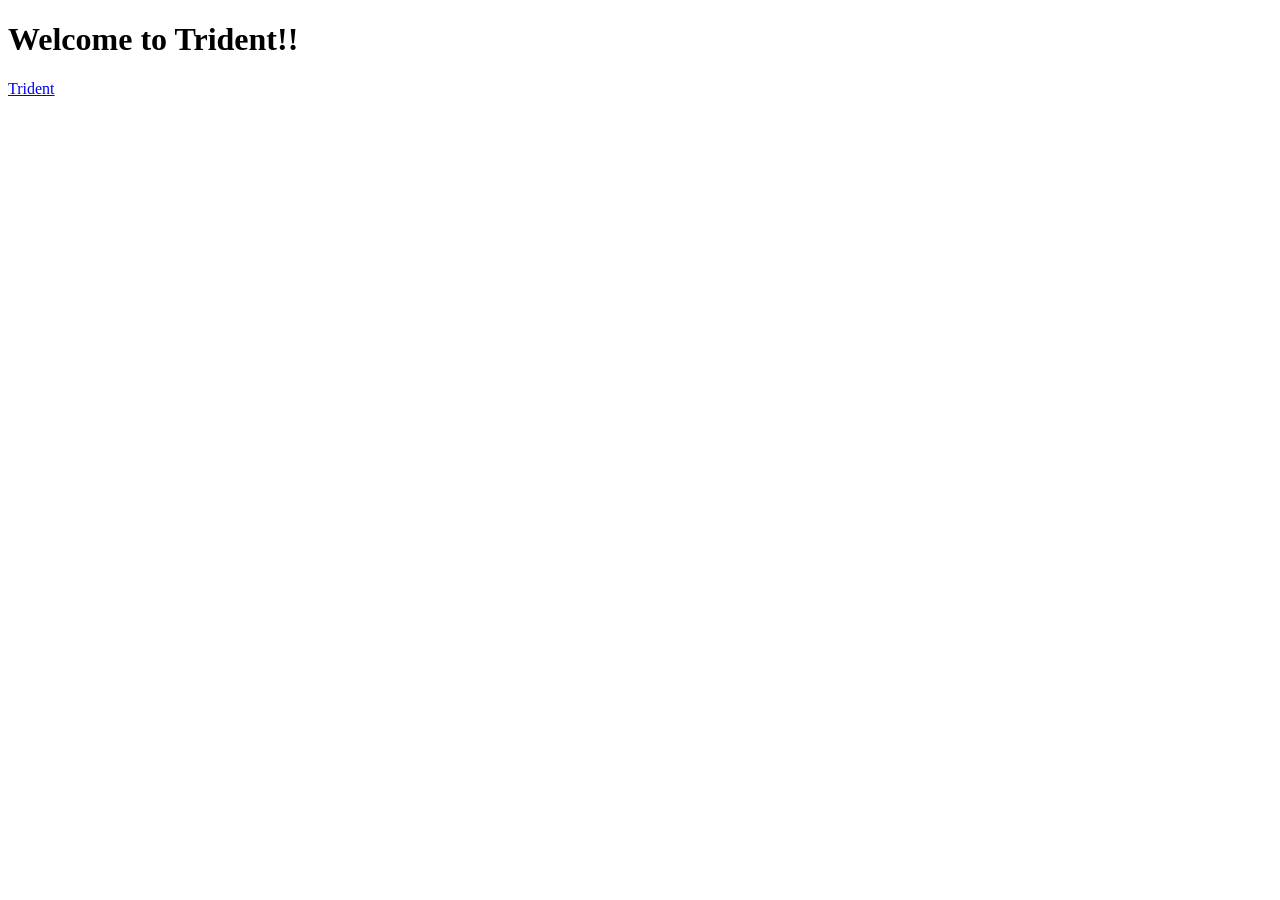
==== index.html @ 462fc09e "Add files via upload" ====
<!DOCTYPE html>
<html lang="en" dir="ltr">
  <head>
    <meta charset="utf-8">
    <title>Home Page</title>
  </head>
  <body>
    <h1>Welcome to Trident!!</h1>
    <a href="pubg.html">Trident</a>
  </body>
</html>
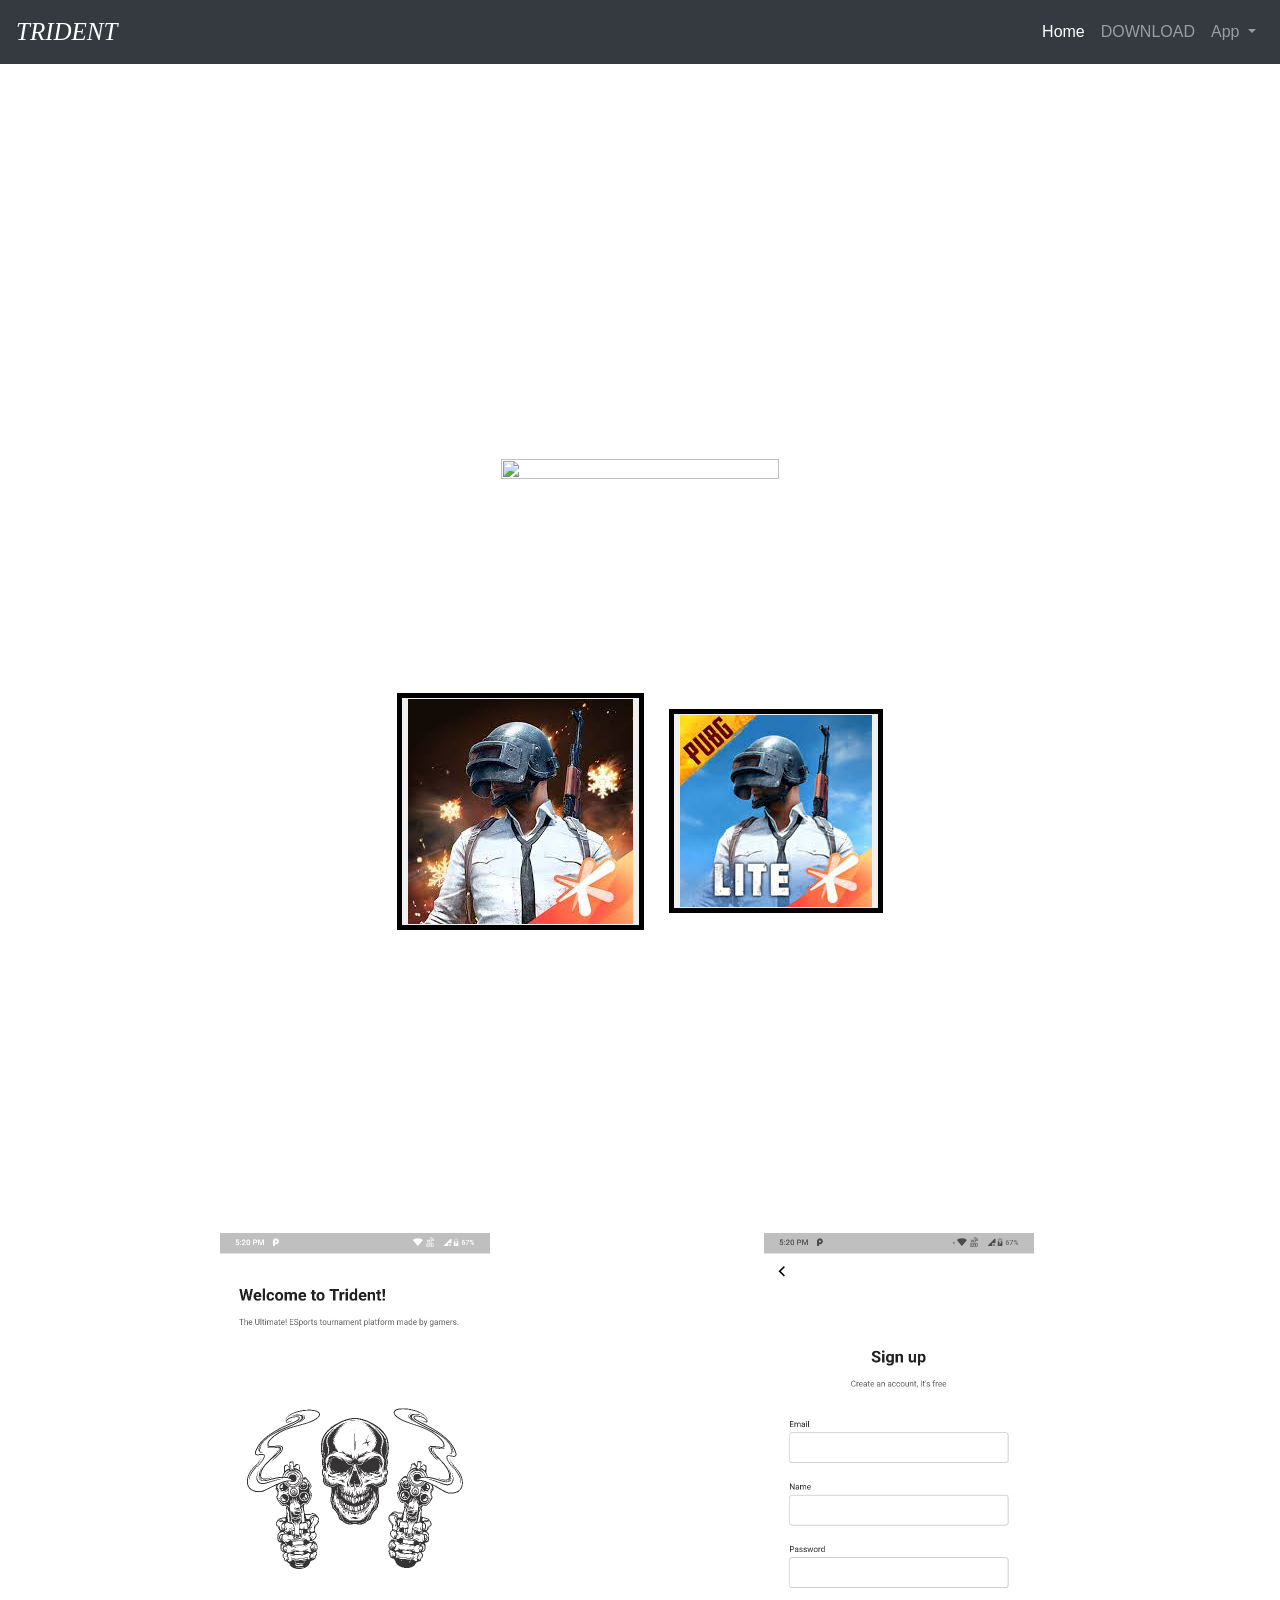
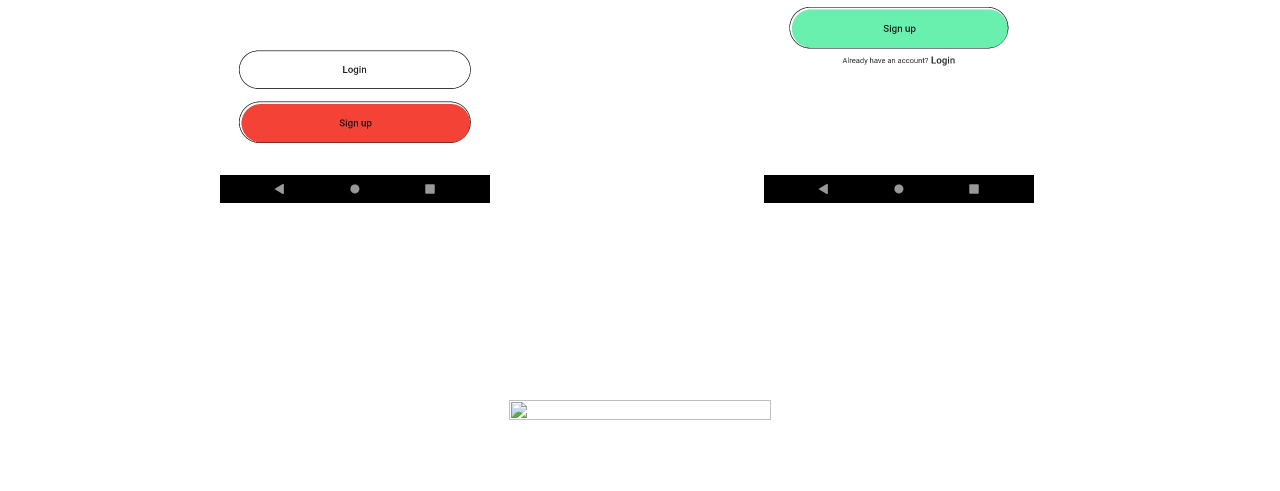
==== commit fd1c1e90: "Rename pubg.html to index.html" ====
--- a/index.html
+++ b/index.html
@@ -1,11 +1,126 @@
-<!DOCTYPE html>
-<html lang="en" dir="ltr">
-  <head>
-    <meta charset="utf-8">
-    <title>Home Page</title>
-  </head>
-  <body>
-    <h1>Welcome to Trident!!</h1>
-    <a href="pubg.html">Trident</a>
-  </body>
-</html>
+<!DOCTYPE html>
+<html lang="en" dir="ltr">
+  <head>
+
+    <title>Trident</title>
+    <meta charset="utf-8" name="viewport"
+        content= "width=device-width, initial-scale=1.0"> 
+    <link rel="stylesheet" href="https://stackpath.bootstrapcdn.com/bootstrap/4.1.3/css/bootstrap.min.css"
+    integrity="sha384-MCw98/SFnGE8fJT3GXwEOngsV7Zt27NXFoaoApmYm81iuXoPkFOJwJ8ERdknLPMO" crossorigin="anonymous">
+  </head>
+  <body>
+    <link rel="stylesheet" href="pubg.css">
+    <div class="scrolling-wrapper">
+
+    <nav class="navbar navbar-expand-lg navbar-dark bg-dark navbar-fixed-top">
+
+        <a class="navbar-brand" href="#">TRIDENT</a>
+
+        <!-- Brand and toggle get grouped for better mobile display -->
+        <!-- This is the actual code that creates the "hamburger icon" -->
+        <!-- The data-target grabs ids to put into the icon -->
+        <button class="navbar-toggler" type="button" data-toggle="collapse" data-target="#bs-example-navbar-collapse-1" aria-controls="bs-example-navbar-collapse-1" aria-expanded="false" aria-label="Toggle navigation">
+          <span class="navbar-toggler-icon"></span>
+        </button>
+
+
+
+
+          <!-- STUFF ON THE RIGHT -->
+          <div class="navbar-nav ml-auto">
+            <!-- Anything inside of collapse navbar-collapse goes into the "hamburger" -->
+            <div class="collapse navbar-collapse" id="bs-example-navbar-collapse-1">
+              <div class="navbar-nav">
+
+                <!-- the span class "sr-only" tells screen readers that Home is the active link, for accessibility -->
+                <a class="nav-item nav-link active" href="#">Home <span class="sr-only">(current)</span></a>
+                <a class="nav-item nav-link" href="#">DOWNLOAD</a>
+
+                <!-- DROPDOWN MENU -->
+                <div class="nav-item dropdown">
+                  <a class="nav-link dropdown-toggle" href="#" id="navbar-dropdown-menu" role="button" data-toggle="dropdown" aria-haspopup="true" aria-expanded="false">
+                    App
+                  </a>
+                  <div class="dropdown-menu" aria-labelledby="navbar-dropdown-menu">
+                    <a class="dropdown-item" href="#">SCREENSHOTS</a>
+                    <a class="dropdown-item" href="#">FEATURES</a>
+                </div>
+
+              </div> <!-- /.navbar-nav, left-hand content -->
+          </div> <!-- /.navbar-nav, right-hand content -->
+
+        </div> <!-- /.navbar-collapse -->
+
+    </nav>
+
+    <div class="container">
+        <h1>Welcome to Trident!</h1>
+        <h2>The Ultimate ESports tournament <br> platform made by gamers.</h2>
+        <p></p>
+        <p></p>
+        <p></p>
+        <p>Are you addicted to Online Games? Have you ever thought of earning through Online Gaming or from Playing Mobile Games? <br> What if you were rewarded for playing your favorite games and that too of which you are addicted to? <br> Well, <b>Trident</b> is the Platform which makes this possible.</p>
+        <a href="#"><img class="download" src="https://playerzon.com/asset/download.png" alt=""></a>
+
+    </div>
+
+    <div class="jumbotron">
+      <div class="container">
+        <h2>Available games and contests:</h2>
+
+
+
+          <button id="one" class="pubg" type="button" ><img src="[data-uri]" alt=""></button>
+
+
+          <button id="two" class="lite" type="button" ><img src="[data-uri]" alt=""></button>
+
+        </div>
+      </div>
+
+
+    <div class="jumbotron">
+      <div class="container">
+        <h2>APP SCREENSHOTS!</h2>
+
+        <div id="carousel">
+          <div id="container">
+            <div class="slide">
+                <img src="welcome.jpeg" style="max-height:50%; max-width:50%"/>
+            </div>
+            <div class="slide">
+                <img src="signup.jpeg" style="max-height:50%; max-width:50%"/>
+            </div>
+            <div class="slide">
+                <img src="login.jpeg" style="max-height:50%; max-width:50%"/>
+            </div>
+            <div class="slide">
+                <img src="username.jpeg" style="max-height:50%; max-width:50%"/>
+            </div>
+            <div class="slide">
+                <img src="page.jpeg" style="max-height:50%; max-width:50%"/>
+            </div>
+            <div class="slide">
+                <img src="page1.jpeg" style="max-height:50%; max-width:50%"/>
+            </div>
+
+
+            <div id="ready" class="jumbotron">
+
+                <h2 class="ready">Are you ready? Give it a try!!!</h2>
+                <a href="#"><img class="download" src="https://playerzon.com/asset/download.png" alt=""></a>
+
+            </div>
+          </div>
+
+
+        </div>
+
+      </div>
+    </div>
+
+
+
+    </div>
+</body>
+</html>
--- a/pubg.css
+++ b/pubg.css
@@ -0,0 +1,108 @@
+h1{
+  font-size: 80px;
+  height: 110px;
+  color: white;
+}
+h2{
+  font-size: 50px;
+  height: 125px;
+  color: white;
+}
+p{
+  font-size: 20px;
+  color: white;
+}
+.container{
+  text-align: center;
+}
+body{
+  background: url(background.png) no-repeat center center fixed;
+  -webkit-background-size: cover;
+  -moz-background-size: cover;
+  -o-background-size: cover;
+  background-size: cover;
+}
+.navbar-brand{
+  color: white;
+}
+
+.download{
+  height: 50%;
+  width: 50%;
+}
+
+#abc:hover{
+    -webkit-transform: scale(1.05);/*Grows in size like Angry Birds button*/
+    -moz-transform: scale(1.05);
+    -ms-transform: scale(1.05);
+    -o-transform: scale(1.05);
+}
+.jumbotron{
+  background-color: rgb(0,0,0,0);
+}
+body, html {
+  height: 100%;
+}
+
+.parallax {
+  /* The image used */
+  background-image: url("img_parallax.jpg");
+
+  /* Full height */
+  height: 100%;
+
+  /* Create the parallax scrolling effect */
+  background-attachment: fixed;
+  background-position: center;
+  background-repeat: no-repeat;
+  background-size: cover;
+}
+
+.pubg{
+  border: 5px solid black;
+  margin: 10px;
+}
+.lite{
+  border: 5px solid black;
+  margin: 10px;
+}
+#one:hover{
+    -webkit-transform: scale(1.05);/*Grows in size like Angry Birds button*/
+    -moz-transform: scale(1.05);
+    -ms-transform: scale(1.05);
+    -o-transform: scale(1.05);
+}
+#two:hover{
+    -webkit-transform: scale(1.05);/*Grows in size like Angry Birds button*/
+    -moz-transform: scale(1.05);
+    -ms-transform: scale(1.05);
+    -o-transform: scale(1.05);
+}
+#carousel {
+    width: 100%;
+    height: 100px;
+
+    overflow: visible;
+    white-space:nowrap;
+}
+
+#carousel .slide {
+    display: inline-block;
+}
+.slide:hover{
+    -webkit-transform: scale(1.05);/*Grows in size like Angry Birds button*/
+    -moz-transform: scale(1.05);
+    -ms-transform: scale(1.05);
+    -o-transform: scale(1.05);
+}
+.navbar-brand{
+  font-size: 25px;
+  font-style: italic;
+  font-family: fantasy;
+}
+#ready{
+  background-color: rgba(0, 0, 0, 0);
+}
+.ready{
+  color: white;
+}
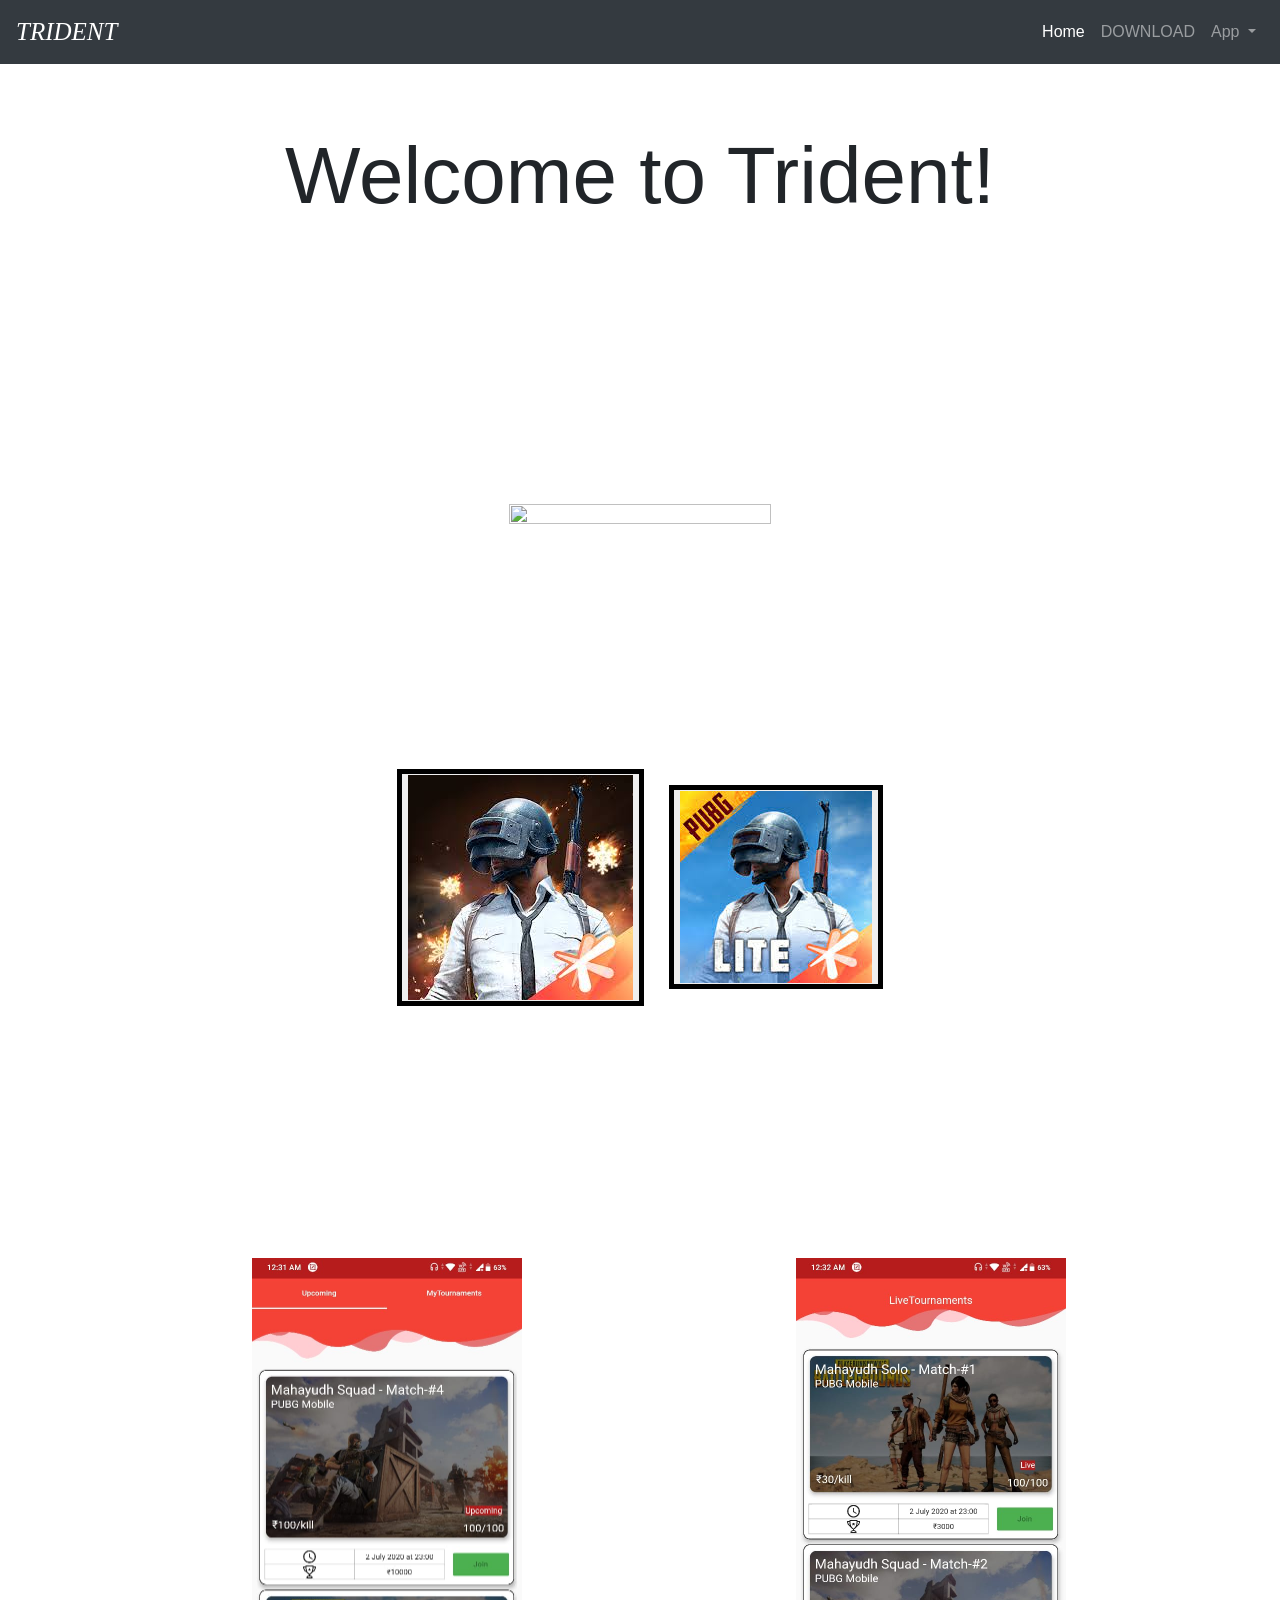
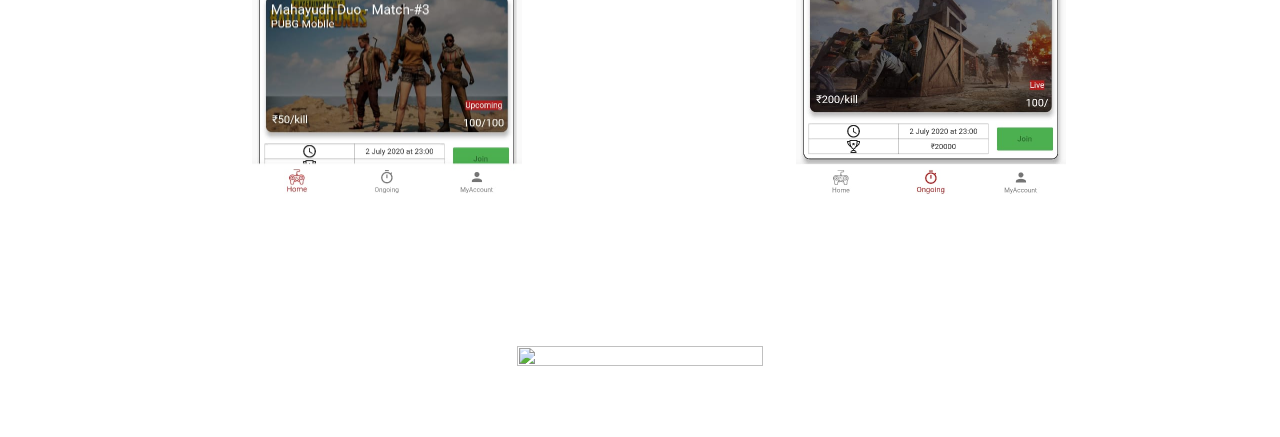
==== commit 4dd93162: "Add files via upload" ====
--- a/index.html
+++ b/index.html
@@ -1,126 +1,135 @@
-<!DOCTYPE html>
-<html lang="en" dir="ltr">
-  <head>
-
-    <title>Trident</title>
-    <meta charset="utf-8" name="viewport"
-        content= "width=device-width, initial-scale=1.0"> 
-    <link rel="stylesheet" href="https://stackpath.bootstrapcdn.com/bootstrap/4.1.3/css/bootstrap.min.css"
-    integrity="sha384-MCw98/SFnGE8fJT3GXwEOngsV7Zt27NXFoaoApmYm81iuXoPkFOJwJ8ERdknLPMO" crossorigin="anonymous">
-  </head>
-  <body>
-    <link rel="stylesheet" href="pubg.css">
-    <div class="scrolling-wrapper">
-
-    <nav class="navbar navbar-expand-lg navbar-dark bg-dark navbar-fixed-top">
-
-        <a class="navbar-brand" href="#">TRIDENT</a>
-
-        <!-- Brand and toggle get grouped for better mobile display -->
-        <!-- This is the actual code that creates the "hamburger icon" -->
-        <!-- The data-target grabs ids to put into the icon -->
-        <button class="navbar-toggler" type="button" data-toggle="collapse" data-target="#bs-example-navbar-collapse-1" aria-controls="bs-example-navbar-collapse-1" aria-expanded="false" aria-label="Toggle navigation">
-          <span class="navbar-toggler-icon"></span>
-        </button>
-
-
-
-
-          <!-- STUFF ON THE RIGHT -->
-          <div class="navbar-nav ml-auto">
-            <!-- Anything inside of collapse navbar-collapse goes into the "hamburger" -->
-            <div class="collapse navbar-collapse" id="bs-example-navbar-collapse-1">
-              <div class="navbar-nav">
-
-                <!-- the span class "sr-only" tells screen readers that Home is the active link, for accessibility -->
-                <a class="nav-item nav-link active" href="#">Home <span class="sr-only">(current)</span></a>
-                <a class="nav-item nav-link" href="#">DOWNLOAD</a>
-
-                <!-- DROPDOWN MENU -->
-                <div class="nav-item dropdown">
-                  <a class="nav-link dropdown-toggle" href="#" id="navbar-dropdown-menu" role="button" data-toggle="dropdown" aria-haspopup="true" aria-expanded="false">
-                    App
-                  </a>
-                  <div class="dropdown-menu" aria-labelledby="navbar-dropdown-menu">
-                    <a class="dropdown-item" href="#">SCREENSHOTS</a>
-                    <a class="dropdown-item" href="#">FEATURES</a>
-                </div>
-
-              </div> <!-- /.navbar-nav, left-hand content -->
-          </div> <!-- /.navbar-nav, right-hand content -->
-
-        </div> <!-- /.navbar-collapse -->
-
-    </nav>
-
-    <div class="container">
-        <h1>Welcome to Trident!</h1>
-        <h2>The Ultimate ESports tournament <br> platform made by gamers.</h2>
-        <p></p>
-        <p></p>
-        <p></p>
-        <p>Are you addicted to Online Games? Have you ever thought of earning through Online Gaming or from Playing Mobile Games? <br> What if you were rewarded for playing your favorite games and that too of which you are addicted to? <br> Well, <b>Trident</b> is the Platform which makes this possible.</p>
-        <a href="#"><img class="download" src="https://playerzon.com/asset/download.png" alt=""></a>
-
-    </div>
-
-    <div class="jumbotron">
-      <div class="container">
-        <h2>Available games and contests:</h2>
-
-
-
-          <button id="one" class="pubg" type="button" ><img src="[data-uri]" alt=""></button>
-
-
-          <button id="two" class="lite" type="button" ><img src="[data-uri]" alt=""></button>
-
-        </div>
-      </div>
-
-
-    <div class="jumbotron">
-      <div class="container">
-        <h2>APP SCREENSHOTS!</h2>
-
-        <div id="carousel">
-          <div id="container">
-            <div class="slide">
-                <img src="welcome.jpeg" style="max-height:50%; max-width:50%"/>
-            </div>
-            <div class="slide">
-                <img src="signup.jpeg" style="max-height:50%; max-width:50%"/>
-            </div>
-            <div class="slide">
-                <img src="login.jpeg" style="max-height:50%; max-width:50%"/>
-            </div>
-            <div class="slide">
-                <img src="username.jpeg" style="max-height:50%; max-width:50%"/>
-            </div>
-            <div class="slide">
-                <img src="page.jpeg" style="max-height:50%; max-width:50%"/>
-            </div>
-            <div class="slide">
-                <img src="page1.jpeg" style="max-height:50%; max-width:50%"/>
-            </div>
-
-
-            <div id="ready" class="jumbotron">
-
-                <h2 class="ready">Are you ready? Give it a try!!!</h2>
-                <a href="#"><img class="download" src="https://playerzon.com/asset/download.png" alt=""></a>
-
-            </div>
-          </div>
-
-
-        </div>
-
-      </div>
-    </div>
-
-
-
-    </div>
-</body>
-</html>
+<!DOCTYPE html>
+<html lang="en" dir="ltr">
+  <head>
+
+    <title>Trident</title>
+    <meta charset="utf-8">
+        <link rel="stylesheet" href="https://stackpath.bootstrapcdn.com/bootstrap/4.1.3/css/bootstrap.min.css"
+        integrity="sha384-MCw98/SFnGE8fJT3GXwEOngsV7Zt27NXFoaoApmYm81iuXoPkFOJwJ8ERdknLPMO" crossorigin="anonymous">
+
+        <script src="https://code.jquery.com/jquery-3.3.1.slim.min.js" integrity="sha384-q8i/X+965DzO0rT7abK41JStQIAqVgRVzpbzo5smXKp4YfRvH+8abtTE1Pi6jizo" crossorigin="anonymous"></script>
+        <!-- Latest compiled and minified JavaScript -->
+        <script src="https://stackpath.bootstrapcdn.com/bootstrap/4.1.3/js/bootstrap.min.js" integrity="sha384-ChfqqxuZUCnJSK3+MXmPNIyE6ZbWh2IMqE241rYiqJxyMiZ6OW/JmZQ5stwEULTy" crossorigin="anonymous"></script>
+
+        <link rel="stylesheet" href="pubg.css">
+
+  </head>
+  <body>
+    <div class="scrolling-wrapper">
+
+      <nav class="navbar navbar-expand-lg navbar-dark bg-dark navbar-fixed-top">
+
+          <a class="navbar-brand" href="#">TRIDENT</a>
+
+          <!-- Brand and toggle get grouped for better mobile display -->
+          <!-- This is the actual code that creates the "hamburger icon" -->
+          <!-- The data-target grabs ids to put into the icon -->
+          <button class="navbar-toggler" type="button" data-toggle="collapse" data-target="#bs-example-navbar-collapse-1" aria-controls="bs-example-navbar-collapse-1" aria-expanded="false" aria-label="Toggle navigation">
+            <span class="navbar-toggler-icon"></span>
+          </button>
+
+
+
+
+            <!-- STUFF ON THE RIGHT -->
+            <div class="navbar-nav ml-auto">
+              <!-- Anything inside of collapse navbar-collapse goes into the "hamburger" -->
+              <div class="collapse navbar-collapse" id="bs-example-navbar-collapse-1">
+                <div class="navbar-nav">
+
+                  <!-- the span class "sr-only" tells screen readers that Home is the active link, for accessibility -->
+                  <a class="nav-item nav-link active" href="#">Home <span class="sr-only">(current)</span></a>
+                  <a class="nav-item nav-link" href="#">DOWNLOAD</a>
+
+                  <!-- DROPDOWN MENU -->
+                  <div class="nav-item dropdown">
+                    <a class="nav-link dropdown-toggle" href="#" id="navbar-dropdown-menu" role="button" data-toggle="dropdown" aria-haspopup="true" aria-expanded="false">
+                      App
+                    </a>
+                    <div class="dropdown-menu" aria-labelledby="navbar-dropdown-menu">
+                      <a class="dropdown-item" href="#">SCREENSHOTS</a>
+                      <a class="dropdown-item" href="#">FEATURES</a>
+                  </div>
+
+                </div> <!-- /.navbar-nav, left-hand content -->
+            </div> <!-- /.navbar-nav, right-hand content -->
+
+          </div> <!-- /.navbar-collapse -->
+
+      </nav>
+
+    <div class="container">
+        <div class="jumbotron">
+          <h1>Welcome to Trident!</h1>
+          <h2>The Ultimate ESports tournament <br> platform made by gamers.</h2>
+          <p></p>
+          <p></p>
+          <p></p>
+          <p>Are you addicted to Online Games? Have you ever thought of earning through Online Gaming or from Playing Mobile Games? <br> What if you were rewarded for playing your favorite games and that too of which you are addicted to? <br> Well, <b>Trident</b> is the Platform which makes this possible.</p>
+          <a href="#"><img class="download" src="https://playerzon.com/asset/download.png" alt=""></a>
+        </div>
+
+    </div>
+
+    <div class="container ">
+      <div class="jumbotron">
+        <h2>Available games and contests:</h2>
+
+
+
+          <button id="one" class="pubg" type="button" ><img src="[data-uri]" alt=""></button>
+
+
+          <button id="two" class="lite" type="button" ><img src="[data-uri]" alt=""></button>
+
+        </div>
+      </div>
+
+
+    <div class="container">
+      <div class="jumbotron">
+        <h2>APP SCREENSHOTS!</h2>
+
+        <div id="carousel">
+          <div id="container">
+
+            <div class="slide">
+                <img src="page.jpeg" style="max-height:50%; max-width:50%"/>
+            </div>
+            <div class="slide">
+                <img src="page1.jpeg" style="max-height:50%; max-width:50%"/>
+            </div>
+            <div class="slide">
+                <img src="welcome.jpeg" style="max-height:50%; max-width:50%"/>
+            </div>
+            <div class="slide">
+                <img src="signup.jpeg" style="max-height:50%; max-width:50%"/>
+            </div>
+            <div class="slide">
+                <img src="login.jpeg" style="max-height:50%; max-width:50%"/>
+            </div>
+            <div class="slide">
+                <img src="username.jpeg" style="max-height:50%; max-width:50%"/>
+            </div>
+
+
+
+            <div id="ready" class="jumbotron">
+
+                <h2 class="ready">Are you ready? Give it a try!!!</h2>
+                <a href="#"><img class="download" src="https://playerzon.com/asset/download.png" alt=""></a>
+
+            </div>
+          </div>
+
+
+        </div>
+
+      </div>
+    </div>
+
+
+
+    </div>
+</body>
+</html>
--- a/pubg.css
+++ b/pubg.css
@@ -1,108 +1,100 @@
-h1{
-  font-size: 80px;
-  height: 110px;
-  color: white;
-}
-h2{
-  font-size: 50px;
-  height: 125px;
-  color: white;
-}
-p{
-  font-size: 20px;
-  color: white;
-}
-.container{
-  text-align: center;
-}
-body{
-  background: url(background.png) no-repeat center center fixed;
-  -webkit-background-size: cover;
-  -moz-background-size: cover;
-  -o-background-size: cover;
-  background-size: cover;
-}
-.navbar-brand{
-  color: white;
-}
-
-.download{
-  height: 50%;
-  width: 50%;
-}
-
-#abc:hover{
-    -webkit-transform: scale(1.05);/*Grows in size like Angry Birds button*/
-    -moz-transform: scale(1.05);
-    -ms-transform: scale(1.05);
-    -o-transform: scale(1.05);
-}
-.jumbotron{
-  background-color: rgb(0,0,0,0);
-}
-body, html {
-  height: 100%;
-}
-
-.parallax {
-  /* The image used */
-  background-image: url("img_parallax.jpg");
-
-  /* Full height */
-  height: 100%;
-
-  /* Create the parallax scrolling effect */
-  background-attachment: fixed;
-  background-position: center;
-  background-repeat: no-repeat;
-  background-size: cover;
-}
-
-.pubg{
-  border: 5px solid black;
-  margin: 10px;
-}
-.lite{
-  border: 5px solid black;
-  margin: 10px;
-}
-#one:hover{
-    -webkit-transform: scale(1.05);/*Grows in size like Angry Birds button*/
-    -moz-transform: scale(1.05);
-    -ms-transform: scale(1.05);
-    -o-transform: scale(1.05);
-}
-#two:hover{
-    -webkit-transform: scale(1.05);/*Grows in size like Angry Birds button*/
-    -moz-transform: scale(1.05);
-    -ms-transform: scale(1.05);
-    -o-transform: scale(1.05);
-}
-#carousel {
-    width: 100%;
-    height: 100px;
-
-    overflow: visible;
-    white-space:nowrap;
-}
-
-#carousel .slide {
-    display: inline-block;
-}
-.slide:hover{
-    -webkit-transform: scale(1.05);/*Grows in size like Angry Birds button*/
-    -moz-transform: scale(1.05);
-    -ms-transform: scale(1.05);
-    -o-transform: scale(1.05);
-}
-.navbar-brand{
-  font-size: 25px;
-  font-style: italic;
-  font-family: fantasy;
-}
-#ready{
-  background-color: rgba(0, 0, 0, 0);
-}
-.ready{
-  color: white;
-}
+h1{
+  font-size: 80px;
+  height: 100%;
+  width: 100%
+  color: white;
+}
+h2{
+  font-size: 50px;
+  height: 100%;
+  width: 100%;
+  color: white;
+}
+p{
+  font-size: 20px;
+  color: white;
+}
+.container{
+  text-align: center;
+  height: 100%;
+  width: 100%;
+}
+body{
+  background: url(background.png) no-repeat center center fixed;
+  -webkit-background-size: cover;
+  -moz-background-size: cover;
+  -o-background-size: cover;
+  background-size: cover;
+}
+.navbar-brand{
+  color: white;
+}
+
+.download{
+  height: 50%;
+  width: 50%;
+}
+
+#abc:hover{
+    -webkit-transform: scale(1.05);/*Grows in size like Angry Birds button*/
+    -moz-transform: scale(1.05);
+    -ms-transform: scale(1.05);
+    -o-transform: scale(1.05);
+}
+.jumbotron{
+  background-color: rgb(0,0,0,0);
+}
+body, html {
+  height: 100%;
+  width: 100%;
+}
+
+
+.pubg{
+  border: 5px solid black;
+  margin: 10px;
+}
+.lite{
+  border: 5px solid black;
+  margin: 10px;
+}
+#one:hover{
+    -webkit-transform: scale(1.05);/*Grows in size like Angry Birds button*/
+    -moz-transform: scale(1.05);
+    -ms-transform: scale(1.05);
+    -o-transform: scale(1.05);
+}
+#two:hover{
+    -webkit-transform: scale(1.05);/*Grows in size like Angry Birds button*/
+    -moz-transform: scale(1.05);
+    -ms-transform: scale(1.05);
+    -o-transform: scale(1.05);
+}
+#carousel {
+    width: 100%;
+    height: 100px;
+
+    overflow: visible;
+    white-space:nowrap;
+}
+
+#carousel .slide {
+    display: inline-block;
+}
+.slide:hover{
+    -webkit-transform: scale(1.05);/*Grows in size like Angry Birds button*/
+    -moz-transform: scale(1.05);
+    -ms-transform: scale(1.05);
+    -o-transform: scale(1.05);
+}
+.navbar-brand{
+  font-size: 25px;
+  font-style: italic;
+  font-family: fantasy;
+}
+#ready{
+  background-color: rgba(0, 0, 0, 0);
+}
+.ready{
+  color: white;
+}
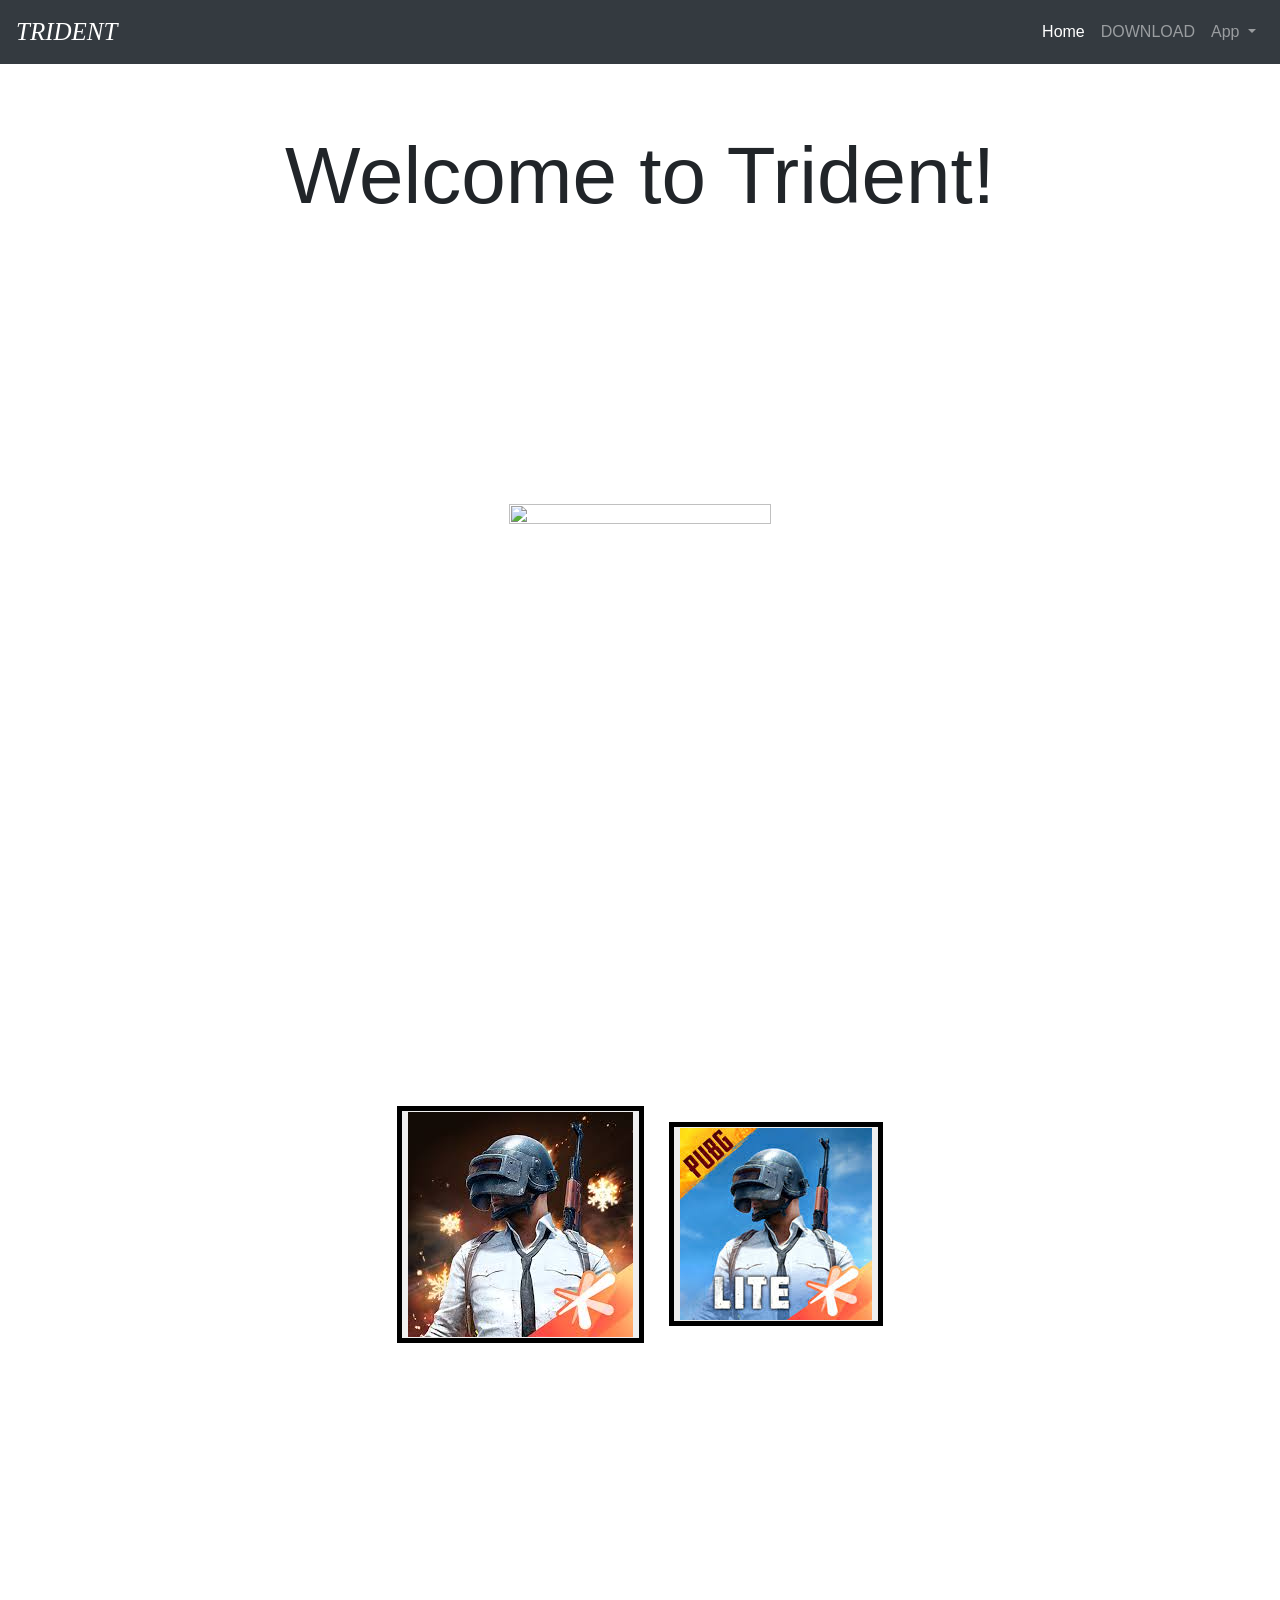
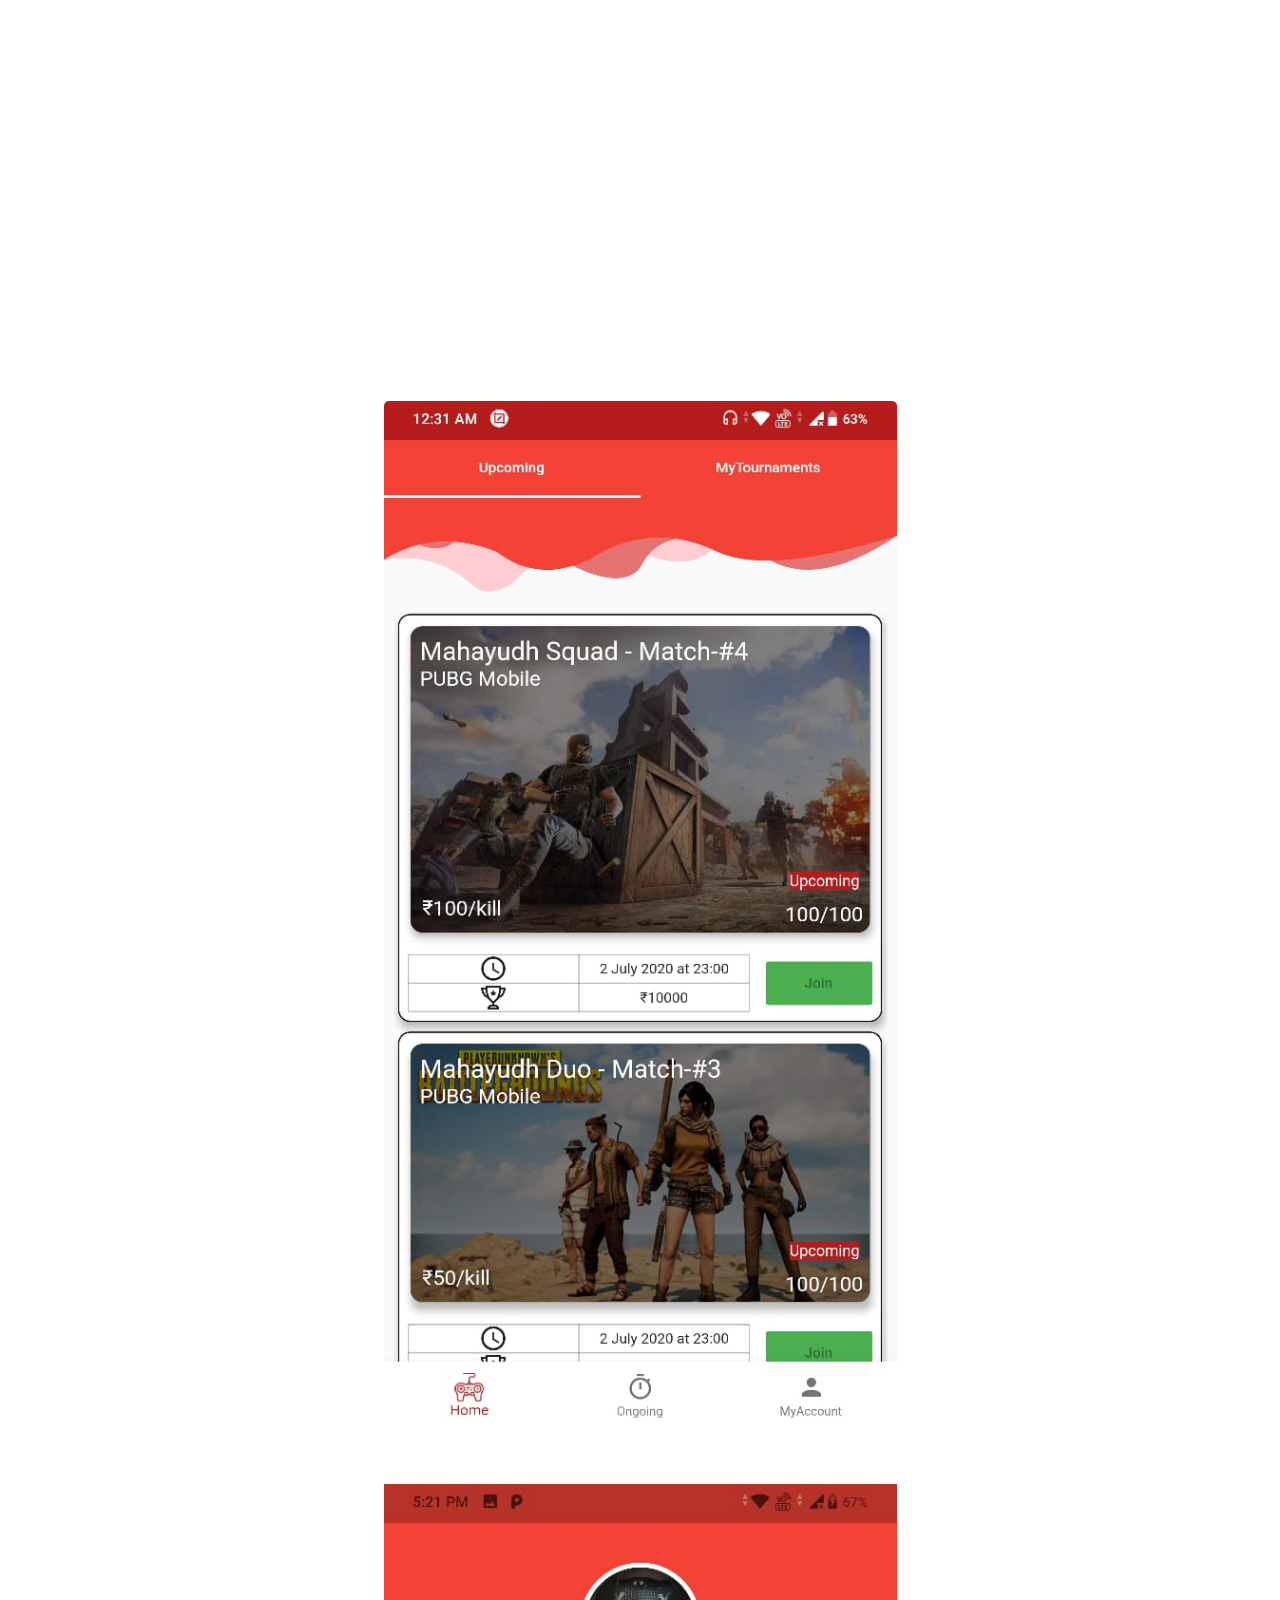
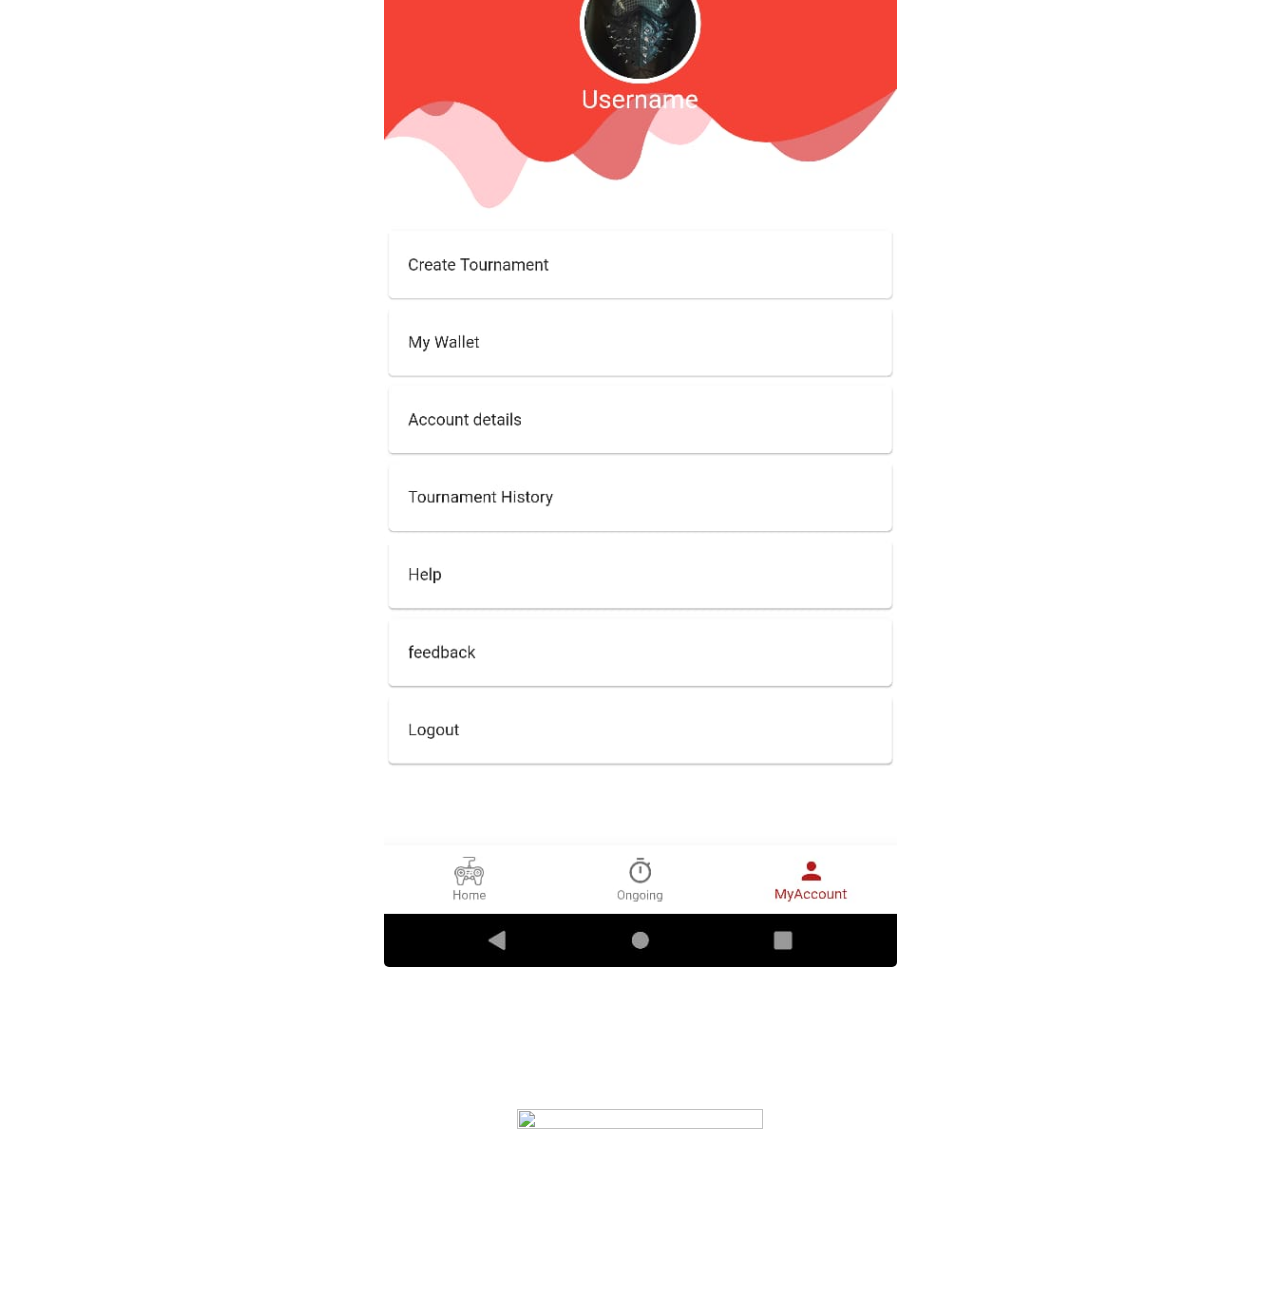
==== commit b4edbfdf: "Add files via upload" ====
--- a/index.html
+++ b/index.html
@@ -12,10 +12,10 @@
         <script src="https://stackpath.bootstrapcdn.com/bootstrap/4.1.3/js/bootstrap.min.js" integrity="sha384-ChfqqxuZUCnJSK3+MXmPNIyE6ZbWh2IMqE241rYiqJxyMiZ6OW/JmZQ5stwEULTy" crossorigin="anonymous"></script>
 
         <link rel="stylesheet" href="pubg.css">
+        <script src="pubg.js"></script>
 
   </head>
   <body>
-    <div class="scrolling-wrapper">
 
       <nav class="navbar navbar-expand-lg navbar-dark bg-dark navbar-fixed-top">
 
@@ -90,28 +90,17 @@
       <div class="jumbotron">
         <h2>APP SCREENSHOTS!</h2>
 
-        <div id="carousel">
-          <div id="container">
+        <div id="slider">
+                <figure>
+                    <img src="page.jpeg" style="max-height:50%; max-width:50%"/>
+                    <img src="page1.jpeg" style="max-height:50%; max-width:50%"/>
+                    <img src="welcome.jpeg" style="max-height:50%; max-width:50%"/>
+                    <img src="signup.jpeg" style="max-height:50%; max-width:50%"/>
+                    <img src="login.jpeg" style="max-height:50%; max-width:50%"/>
+                    <img src="username.jpeg" style="max-height:50%; max-width:50%"/>
 
-            <div class="slide">
-                <img src="page.jpeg" style="max-height:50%; max-width:50%"/>
+                </figure>
             </div>
-            <div class="slide">
-                <img src="page1.jpeg" style="max-height:50%; max-width:50%"/>
-            </div>
-            <div class="slide">
-                <img src="welcome.jpeg" style="max-height:50%; max-width:50%"/>
-            </div>
-            <div class="slide">
-                <img src="signup.jpeg" style="max-height:50%; max-width:50%"/>
-            </div>
-            <div class="slide">
-                <img src="login.jpeg" style="max-height:50%; max-width:50%"/>
-            </div>
-            <div class="slide">
-                <img src="username.jpeg" style="max-height:50%; max-width:50%"/>
-            </div>
-
 
 
             <div id="ready" class="jumbotron">
@@ -119,8 +108,8 @@
                 <h2 class="ready">Are you ready? Give it a try!!!</h2>
                 <a href="#"><img class="download" src="https://playerzon.com/asset/download.png" alt=""></a>
 
+              </div>
             </div>
-          </div>
 
 
         </div>
@@ -130,6 +119,11 @@
 
 
 
-    </div>
+
+
+
+
+
+
 </body>
 </html>
--- a/pubg.css
+++ b/pubg.css
@@ -70,23 +70,7 @@
     -ms-transform: scale(1.05);
     -o-transform: scale(1.05);
 }
-#carousel {
-    width: 100%;
-    height: 100px;
 
-    overflow: visible;
-    white-space:nowrap;
-}
-
-#carousel .slide {
-    display: inline-block;
-}
-.slide:hover{
-    -webkit-transform: scale(1.05);/*Grows in size like Angry Birds button*/
-    -moz-transform: scale(1.05);
-    -ms-transform: scale(1.05);
-    -o-transform: scale(1.05);
-}
 .navbar-brand{
   font-size: 25px;
   font-style: italic;
@@ -98,3 +82,24 @@
 .ready{
   color: white;
 }
+
+
+@keyframes slideshow {
+	10% {left: 0;}
+	20% {left: 0;}
+	30% {left: -100%;}
+	40% {left: -100%;}
+	50% {left: -200%;}
+	60% {left: -200%;}
+	70% {left: -300%;}
+	80% {left: -300%;}
+	90% {left: -400%;}
+	100% {left: -400%}
+}
+
+
+#slider{overflow:hidden;width:50%;margin:5px auto; border: 5px solid transparent;border-radius: 10px;}
+#slider figure img{width:20%;float:left;}
+#slider figure{position:relative;width:500%;margin:0;left:0;text-align:left;animation:15s slideshow infinite}
+
+@media screen and (max-width: 767px) {#slider {overflow: hidden; width: 100%; margin: 0 auto;}}
